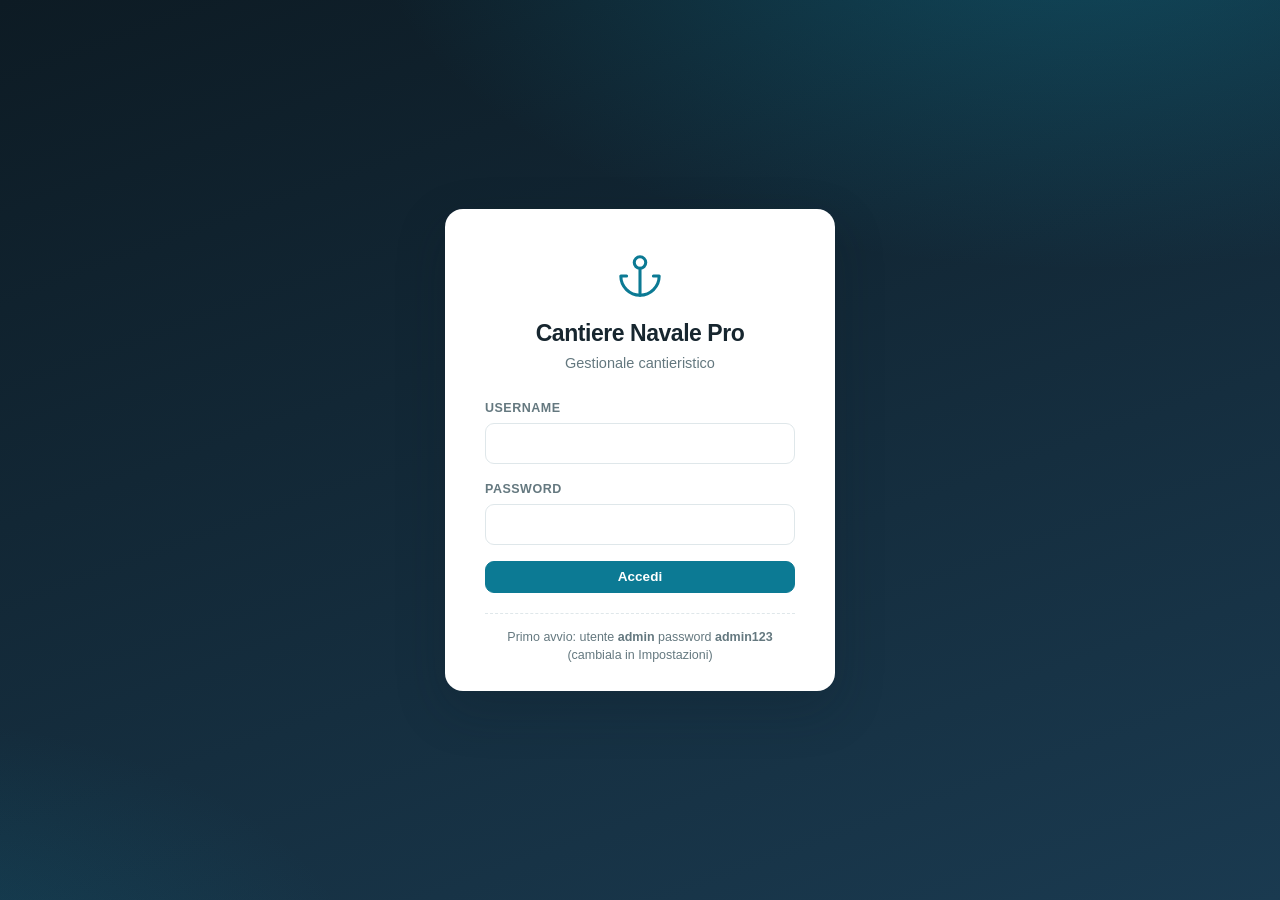
==== static/index.html @ 94cd728e "Prima versione: app gestione cantiere navale (FastAPI)" ====
<!DOCTYPE html>
<html lang="it">
<head>
  <meta charset="UTF-8">
  <meta name="viewport" content="width=device-width, initial-scale=1.0">
  <title>Cantiere Navale Pro</title>
  <link rel="stylesheet" href="/static/css/style.css?v=5">
  <link rel="icon" href="data:image/svg+xml,<svg xmlns='http://www.w3.org/2000/svg' viewBox='0 0 100 100'><text y='.9em' font-size='90'>⚓</text></svg>">
</head>
<body>

  <!-- Login -->
  <div id="login-screen" class="login-screen hidden">
    <div class="login-card">
      <div class="login-logo">
        <svg viewBox="0 0 24 24" width="46" height="46" fill="none" stroke="currentColor" stroke-width="1.6" stroke-linecap="round" stroke-linejoin="round"><circle cx="12" cy="5" r="3"/><path d="M12 22V8"/><path d="M5 12H2a10 10 0 0 0 20 0h-3"/></svg>
      </div>
      <h1>Cantiere Navale Pro</h1>
      <p class="login-sub">Gestionale cantieristico</p>
      <form id="login-form">
        <label>Username
          <input type="text" id="login-username" autocomplete="username" required>
        </label>
        <label>Password
          <input type="password" id="login-password" autocomplete="current-password" required>
        </label>
        <div id="login-error" class="form-error hidden"></div>
        <button type="submit" class="btn btn-primary btn-block">Accedi</button>
      </form>
      <p class="login-hint">Primo avvio: utente <b>admin</b> password <b>admin123</b> (cambiala in Impostazioni)</p>
    </div>
  </div>

  <!-- App -->
  <div id="app-screen" class="app hidden">
    <aside class="sidebar">
      <div class="sidebar-brand">
        <span class="brand-mark">
          <svg viewBox="0 0 24 24" width="20" height="20" fill="none" stroke="currentColor" stroke-width="1.8" stroke-linecap="round" stroke-linejoin="round"><circle cx="12" cy="5" r="3"/><path d="M12 22V8"/><path d="M5 12H2a10 10 0 0 0 20 0h-3"/></svg>
        </span>
        <span>Cantiere Navale <b>Pro</b></span>
      </div>
      <nav class="sidebar-nav" id="main-nav">
        <a href="#/dashboard" data-nav="dashboard">Dashboard</a>
        <div class="nav-group">Anagrafiche</div>
        <a href="#/clienti" data-nav="clienti">Clienti</a>
        <a href="#/imbarcazioni" data-nav="imbarcazioni">Imbarcazioni</a>
        <a href="#/lavoratori" data-nav="lavoratori">Lavoratori</a>
        <div class="nav-group">Operativo</div>
        <a href="#/commesse" data-nav="commesse">Commesse</a>
        <a href="#/agenda" data-nav="agenda">Agenda scalo</a>
        <a href="#/magazzino" data-nav="magazzino">Magazzino</a>
        <div class="nav-group">Amministrazione</div>
        <a href="#/documenti" data-nav="documenti">Documenti</a>
        <a href="#/scadenzario" data-nav="scadenzario">Scadenzario</a>
        <a href="#/acquisti" data-nav="acquisti">Acquisti</a>
        <a href="#/archivio" data-nav="archivio">Archivio</a>
        <div class="nav-group">Sistema</div>
        <a href="#/impostazioni" data-nav="impostazioni">Impostazioni</a>
      </nav>
      <div class="sidebar-footer">
        <div class="sidebar-user" id="sidebar-user"></div>
        <button class="btn btn-ghost btn-sm" id="logout-btn">Esci</button>
      </div>
    </aside>

    <div class="main-col">
      <header class="topbar">
        <div class="search-wrap">
          <span class="search-icon"></span>
          <input type="text" id="global-search" placeholder="Cerca clienti, imbarcazioni, commesse, documenti…" autocomplete="off">
          <div id="search-results" class="search-results hidden"></div>
        </div>
        <div class="topbar-right" id="topbar-user"></div>
      </header>
      <main class="main">
        <div id="view"></div>
      </main>
    </div>
  </div>

  <!-- Modale -->
  <div id="modal-root" class="modal-overlay hidden">
    <div class="modal" id="modal-box"></div>
  </div>

  <!-- Toast -->
  <div id="toast-root"></div>

  <!-- Area di stampa -->
  <div id="print-area" class="print-area"></div>

  <script src="/static/js/app.js?v=5"></script>
</body>
</html>
---- static/css/style.css ----
/* Cantiere Navale Pro — design system v2 */
:root {
  --ink-900: #0d1b24;
  --ink-800: #12293a;
  --ink-700: #1a3a50;
  --brand-600: #0c7a94;
  --brand-500: #0f93b3;
  --brand-100: #dff3f8;
  --accent: #f59e0b;
  --bg: #eef2f4;
  --card: #ffffff;
  --border: #dfe7ea;
  --border-strong: #c8d4d9;
  --text: #17262f;
  --muted: #64787f;
  --red: #d13b3b;
  --red-bg: #fdeeee;
  --green: #1e9e56;
  --green-bg: #e9f7ef;
  --amber: #b97f10;
  --amber-bg: #fdf4e0;
  --blue: #2f6fb5;
  --blue-bg: #e8f1fb;
  --radius: 12px;
  --shadow-sm: 0 1px 2px rgba(13, 27, 36, .06);
  --shadow: 0 1px 3px rgba(13, 27, 36, .07), 0 6px 18px rgba(13, 27, 36, .05);
  --shadow-lg: 0 18px 50px rgba(13, 27, 36, .22);
  --font: -apple-system, BlinkMacSystemFont, "Segoe UI", Roboto, "Helvetica Neue", sans-serif;
}

* { margin: 0; padding: 0; box-sizing: border-box; }

body {
  font-family: var(--font);
  background: var(--bg);
  color: var(--text);
  font-size: 14.5px;
  line-height: 1.5;
  -webkit-font-smoothing: antialiased;
}

.hidden { display: none !important; }
svg.ic { flex-shrink: 0; vertical-align: -3px; }

/* ---------- Login ---------- */
.login-screen {
  min-height: 100vh;
  display: flex; align-items: center; justify-content: center;
  background:
    radial-gradient(1200px 600px at 85% -10%, rgba(15, 147, 179, .35), transparent 60%),
    radial-gradient(900px 500px at -10% 110%, rgba(15, 147, 179, .18), transparent 55%),
    linear-gradient(160deg, var(--ink-900), var(--ink-700));
}
.login-card {
  width: 390px; max-width: calc(100vw - 32px);
  background: var(--card); border-radius: 18px; box-shadow: var(--shadow-lg);
  padding: 44px 40px 26px; text-align: center;
}
.login-logo { color: var(--brand-600); }
.login-card h1 { font-size: 23px; margin-top: 10px; letter-spacing: -.02em; }
.login-sub { color: var(--muted); margin: 3px 0 24px; }
.login-card form { text-align: left; }
.login-card label { display: block; font-size: 12.5px; font-weight: 600; text-transform: uppercase; letter-spacing: .04em; color: var(--muted); margin-bottom: 16px; }
.login-card input {
  width: 100%; margin-top: 5px; padding: 11px 13px;
  border: 1.5px solid var(--border); border-radius: 9px; font-size: 15px;
  transition: border-color .12s;
}
.login-card input:focus { outline: none; border-color: var(--brand-500); }
.login-hint {
  margin-top: 20px; font-size: 12.5px; color: var(--muted);
  border-top: 1px dashed var(--border); padding-top: 14px;
}

/* ---------- Layout ---------- */
.app { display: flex; min-height: 100vh; }

.sidebar {
  width: 234px; flex-shrink: 0;
  background: linear-gradient(180deg, var(--ink-900) 0%, var(--ink-800) 60%, #143246 100%);
  color: #c2d6de;
  display: flex; flex-direction: column;
  position: sticky; top: 0; height: 100vh;
}
.sidebar-brand {
  display: flex; align-items: center; gap: 10px;
  font-size: 15.5px; color: #fff; font-weight: 600;
  padding: 20px 18px 16px; border-bottom: 1px solid rgba(255,255,255,.07);
  letter-spacing: -.01em;
}
.sidebar-brand b { color: #5fd4ef; font-weight: 800; }
.brand-mark {
  width: 34px; height: 34px; border-radius: 9px; flex-shrink: 0;
  background: linear-gradient(145deg, var(--brand-500), #0a5c74);
  display: inline-flex; align-items: center; justify-content: center; color: #fff;
}
.nav-group {
  font-size: 10.5px; text-transform: uppercase; letter-spacing: .1em;
  color: #5b7684; padding: 14px 18px 5px; font-weight: 700;
}
.sidebar-nav { display: flex; flex-direction: column; padding: 6px 0; flex: 1; overflow-y: auto; }
.sidebar-nav a {
  color: #b9cfd8; text-decoration: none; margin: 1px 8px; padding: 8px 10px;
  border-radius: 8px; font-weight: 500; display: flex; align-items: center; gap: 10px;
}
.sidebar-nav a:hover { background: rgba(255,255,255,.06); color: #fff; }
.sidebar-nav a.active {
  background: linear-gradient(120deg, rgba(15,147,179,.35), rgba(15,147,179,.18));
  color: #fff; font-weight: 600;
}
.sidebar-footer {
  padding: 14px 16px; border-top: 1px solid rgba(255,255,255,.07);
  display: flex; align-items: center; justify-content: space-between; gap: 8px;
}
.sidebar-user { font-size: 13px; color: #fff; font-weight: 600; }
.sidebar-user small { display: block; color: #7f9aa7; font-weight: 500; }

.main-col { flex: 1; min-width: 0; display: flex; flex-direction: column; }

/* Topbar */
.topbar {
  height: 58px; background: var(--card); border-bottom: 1px solid var(--border);
  display: flex; align-items: center; gap: 16px; padding: 0 24px;
  position: sticky; top: 0; z-index: 50;
}
.search-wrap { position: relative; flex: 1; max-width: 560px; }
.search-icon {
  position: absolute; left: 11px; top: 50%; transform: translateY(-50%);
  color: var(--muted); display: inline-flex;
}
#global-search {
  width: 100%; padding: 9px 12px 9px 38px;
  border: 1.5px solid var(--border); border-radius: 10px; font-size: 14px;
  background: #f6f9fa; transition: .15s;
}
#global-search:focus { outline: none; border-color: var(--brand-500); background: #fff; }
.search-results {
  position: absolute; top: calc(100% + 6px); left: 0; right: 0;
  background: #fff; border: 1px solid var(--border); border-radius: 12px;
  box-shadow: var(--shadow-lg); overflow: hidden; z-index: 90; max-height: 380px; overflow-y: auto;
}
.search-results .sr-group {
  font-size: 11px; text-transform: uppercase; letter-spacing: .07em; color: var(--muted);
  padding: 9px 14px 3px; font-weight: 700;
}
.search-results .sr-item {
  display: block; padding: 8px 14px; color: var(--text); text-decoration: none; font-size: 14px;
}
.search-results .sr-item:hover { background: var(--brand-100); }
.search-results .sr-empty { padding: 14px; color: var(--muted); font-size: 13.5px; }
.topbar-right { margin-left: auto; display: flex; align-items: center; gap: 10px; color: var(--muted); font-size: 13.5px; }
.topbar-right b { color: var(--text); }

.main { flex: 1; padding: 24px 28px 70px; max-width: 1340px; width: 100%; }

/* ---------- Componenti ---------- */
.page-head {
  display: flex; align-items: center; justify-content: space-between;
  gap: 16px; margin-bottom: 20px; flex-wrap: wrap;
}
.page-head h1 { font-size: 21px; font-weight: 800; letter-spacing: -.02em; display: flex; align-items: center; gap: 10px; }
.page-head h1 .ic { color: var(--brand-600); }
.page-head .sub { color: var(--muted); font-size: 13.5px; margin-top: 2px; }
.head-actions { display: flex; gap: 8px; flex-wrap: wrap; align-items: center; }

.card {
  background: var(--card); border: 1px solid var(--border);
  border-radius: var(--radius); box-shadow: var(--shadow-sm);
  padding: 18px 20px; margin-bottom: 18px;
}
.card > h2 {
  font-size: 13px; text-transform: uppercase; letter-spacing: .06em; color: var(--muted);
  margin-bottom: 14px; display: flex; align-items: center; gap: 8px;
}
.card > h2 .count { background: var(--brand-100); color: var(--brand-600); padding: 1px 8px; border-radius: 99px; font-size: 11.5px; }

.btn {
  display: inline-flex; align-items: center; gap: 7px;
  border: 1.5px solid var(--border-strong); background: #fff; color: var(--text);
  border-radius: 9px; padding: 7.5px 14px; font-size: 13.5px; font-weight: 600;
  cursor: pointer; text-decoration: none; transition: .12s; font-family: inherit;
}
.btn:hover { border-color: #a9bcc4; background: #f7fafa; }
.btn-primary { background: var(--brand-600); border-color: var(--brand-600); color: #fff; }
.btn-primary:hover { background: var(--brand-500); border-color: var(--brand-500); }
.btn-danger { color: var(--red); border-color: #efc7c7; }
.btn-danger:hover { background: var(--red-bg); border-color: var(--red); }
.btn-ghost { background: transparent; border-color: rgba(255,255,255,.28); color: #fff; }
.btn-ghost:hover { background: rgba(255,255,255,.1); }
.btn-sm { padding: 4.5px 10px; font-size: 12.5px; border-radius: 7px; }
.btn-block { width: 100%; justify-content: center; }
.btn:disabled { opacity: .5; cursor: not-allowed; }

table.tbl { width: 100%; border-collapse: collapse; }
.tbl th {
  text-align: left; font-size: 11px; text-transform: uppercase; letter-spacing: .06em;
  color: var(--muted); padding: 8px 10px; border-bottom: 1.5px solid var(--border);
  white-space: nowrap; font-weight: 700;
}
.tbl td { padding: 9.5px 10px; border-bottom: 1px solid #e9eef0; vertical-align: middle; }
.tbl tbody tr:last-child td { border-bottom: none; }
.tbl tbody tr:hover { background: #f6fafb; }
.tbl .actions { display: flex; gap: 5px; justify-content: flex-end; }
.tbl td.num, .tbl th.num { text-align: right; font-variant-numeric: tabular-nums; }
.tbl a { color: var(--brand-600); text-decoration: none; font-weight: 600; }
.tbl a:hover { text-decoration: underline; }
.tbl .primary { font-weight: 600; }
.tbl .sub { display: block; color: var(--muted); font-size: 12.5px; }
.empty-row td { text-align: center; color: var(--muted); padding: 30px; }

.badge {
  display: inline-flex; align-items: center; gap: 5px; padding: 2.5px 9px; border-radius: 99px;
  font-size: 11.5px; font-weight: 700; white-space: nowrap;
}
.badge-gray  { background: #e8edf0; color: #45606c; }
.badge-blue  { background: var(--blue-bg); color: var(--blue); }
.badge-teal  { background: var(--brand-100); color: var(--brand-600); }
.badge-green { background: var(--green-bg); color: var(--green); }
.badge-amber { background: var(--amber-bg); color: var(--amber); }
.badge-red   { background: var(--red-bg); color: var(--red); }

.toolbar { display: flex; gap: 9px; align-items: center; flex-wrap: wrap; margin-bottom: 14px; }
.toolbar input[type="text"], .toolbar input[type="search"], .toolbar select {
  padding: 8px 11px; border: 1.5px solid var(--border); border-radius: 8px; background: #fff;
  font-size: 13.5px; font-family: inherit;
}
.toolbar input[type="text"], .toolbar input[type="search"] { min-width: 200px; }
.toolbar .spacer { flex: 1; }

.tabs { display: flex; gap: 2px; border-bottom: 2px solid var(--border); margin-bottom: 16px; flex-wrap: wrap; }
.tabs button {
  border: none; background: none; padding: 9px 14px; font-size: 13.5px; font-weight: 600;
  color: var(--muted); cursor: pointer; border-bottom: 2px solid transparent; margin-bottom: -2px; font-family: inherit;
}
.tabs button.active { color: var(--brand-600); border-bottom-color: var(--brand-600); }

/* Stat cards */
.stats-grid { display: grid; grid-template-columns: repeat(auto-fit, minmax(185px, 1fr)); gap: 13px; margin-bottom: 18px; }
.stat {
  background: var(--card); border: 1px solid var(--border); border-radius: var(--radius);
  box-shadow: var(--shadow-sm); padding: 15px 17px; position: relative; overflow: hidden;
}
.stat::before { content: ""; position: absolute; left: 0; top: 0; bottom: 0; width: 3.5px; background: var(--brand-500); opacity: .85; }
.stat.warn::before { background: var(--accent); }
.stat.good::before { background: var(--green); }
.stat.bad::before { background: var(--red); }
.stat .label { font-size: 11.5px; color: var(--muted); font-weight: 700; text-transform: uppercase; letter-spacing: .05em; }
.stat .value { font-size: 25px; font-weight: 800; margin-top: 3px; font-variant-numeric: tabular-nums; letter-spacing: -.02em; }
.stat .value.money { font-size: 19px; padding-top: 3px; }
.stat .hint { font-size: 12px; color: var(--muted); margin-top: 1px; }

.grid-2 { display: grid; grid-template-columns: 1fr 1fr; gap: 16px; align-items: start; }
.grid-3-1 { display: grid; grid-template-columns: 260px 1fr; gap: 16px; align-items: start; }
@media (max-width: 1000px) { .grid-2, .grid-3-1 { grid-template-columns: 1fr; } }

/* Schede di dettaglio */
.detail-grid { display: grid; grid-template-columns: repeat(auto-fit, minmax(210px, 1fr)); gap: 14px; }
.detail-grid .field-box { background: #f7fafa; border: 1px solid var(--border); border-radius: 10px; padding: 10px 13px; }
.detail-grid .field-box .k { font-size: 11px; text-transform: uppercase; letter-spacing: .05em; color: var(--muted); font-weight: 700; }
.detail-grid .field-box .v { font-size: 14px; margin-top: 2px; word-break: break-word; }
.field-box.wide { grid-column: 1 / -1; }

/* Form */
label.field { display: block; font-size: 12.5px; font-weight: 600; margin-bottom: 12px; color: #3d5058; }
label.field .req { color: var(--red); }
label.field input, label.field select, label.field textarea {
  display: block; width: 100%; margin-top: 4px; padding: 8.5px 11px;
  border: 1.5px solid var(--border); border-radius: 8px; font-size: 14px;
  font-family: inherit; background: #fff; transition: border-color .12s;
}
label.field input:focus, label.field select:focus, label.field textarea:focus { outline: none; border-color: var(--brand-500); }
label.field textarea { resize: vertical; min-height: 60px; }
.form-grid { display: grid; grid-template-columns: 1fr 1fr; gap: 0 16px; }
.form-grid .full { grid-column: 1 / -1; }
.form-section { font-size: 11.5px; text-transform: uppercase; letter-spacing: .06em; color: var(--brand-600); font-weight: 800; margin: 16px 0 10px; padding-top: 12px; border-top: 1px dashed var(--border); }
.form-section:first-child { margin-top: 0; padding-top: 0; border-top: none; }
.form-error { color: var(--red); font-size: 13px; font-weight: 600; margin-bottom: 10px; }
.inline-form { display: flex; gap: 8px; flex-wrap: wrap; align-items: flex-end; }
.inline-form label.field { margin-bottom: 0; }
.inline-form input, .inline-form select { min-width: 130px; }

/* Modale */
.modal-overlay {
  position: fixed; inset: 0; background: rgba(13, 27, 36, .55); backdrop-filter: blur(2px);
  display: flex; align-items: flex-start; justify-content: center;
  padding: 48px 16px; z-index: 100; overflow-y: auto;
}
.modal {
  background: #fff; border-radius: 16px; box-shadow: var(--shadow-lg);
  width: 640px; max-width: 100%; padding: 24px 28px;
  animation: modal-in .16s ease-out;
}
.modal.wide { width: 780px; }
@keyframes modal-in { from { transform: translateY(10px); opacity: 0; } to { transform: none; opacity: 1; } }
.modal h2 { font-size: 17px; margin-bottom: 16px; letter-spacing: -.01em; }
.modal-actions { display: flex; justify-content: flex-end; gap: 8px; margin-top: 18px; }
.modal-tabs { display: flex; gap: 2px; border-bottom: 2px solid var(--border); margin-bottom: 14px; }
.modal-tabs button {
  border: none; background: none; padding: 8px 13px; font-size: 13px; font-weight: 700; font-family: inherit;
  color: var(--muted); cursor: pointer; border-bottom: 2px solid transparent; margin-bottom: -2px;
}
.modal-tabs button.active { color: var(--brand-600); border-bottom-color: var(--brand-600); }

/* Toast */
#toast-root { position: fixed; bottom: 22px; right: 22px; z-index: 200; display: flex; flex-direction: column; gap: 8px; }
.toast {
  background: var(--ink-800); color: #fff; padding: 11px 16px; border-radius: 10px;
  box-shadow: var(--shadow-lg); font-size: 13.5px; font-weight: 500;
  animation: toast-in .18s ease-out; max-width: 400px;
}
.toast.error { background: #8f2424; }
.toast.success { background: #135a33; }
@keyframes toast-in { from { transform: translateY(8px); opacity: 0; } to { transform: none; opacity: 1; } }

/* Dettaglio commessa / documento */
.doc-head { display: flex; justify-content: space-between; gap: 18px; flex-wrap: wrap; margin-bottom: 4px; }
.doc-head h1 { font-size: 20px; }
.doc-meta { color: var(--muted); font-size: 13.5px; margin-top: 5px; display: flex; gap: 15px; flex-wrap: wrap; align-items: center; }
.totals-box { max-width: 340px; margin-left: auto; }
.totals-box .row { display: flex; justify-content: space-between; gap: 12px; padding: 4.5px 0; }
.totals-box .row.grand { border-top: 2px solid var(--text); font-weight: 800; font-size: 16px; margin-top: 6px; padding-top: 9px; }

.back-link { display: inline-flex; align-items: center; gap: 5px; margin-bottom: 12px; color: var(--brand-600); font-weight: 600; text-decoration: none; font-size: 13.5px; }
.back-link:hover { text-decoration: underline; }

/* Cartelle archivio */
.folder-list { display: flex; flex-direction: column; gap: 3px; }
.folder-item {
  display: flex; align-items: center; gap: 9px; padding: 9px 11px; border-radius: 9px;
  cursor: pointer; border: 1.5px solid transparent; font-weight: 600; font-size: 13.5px;
}
.folder-item:hover { background: #f2f7f8; }
.folder-item.active { background: var(--brand-100); border-color: var(--brand-500); color: var(--brand-600); }
.folder-item .fc { margin-left: auto; background: rgba(13,27,36,.07); border-radius: 99px; padding: 0 8px; font-size: 11.5px; font-weight: 700; }
.folder-item.active .fc { background: #fff; }

/* Calendario agenda */
.cal-head { display: flex; align-items: center; gap: 12px; margin-bottom: 12px; flex-wrap: wrap; }
.cal-head .cal-title { font-size: 16px; font-weight: 800; min-width: 160px; text-transform: capitalize; }
.cal-grid { display: grid; grid-template-columns: repeat(7, 1fr); gap: 6px; }
.cal-dow { text-align: center; font-size: 11px; font-weight: 700; text-transform: uppercase; letter-spacing: .05em; color: var(--muted); padding: 4px 0; }
.cal-cell {
  min-height: 84px; background: #fff; border: 1px solid var(--border); border-radius: 9px;
  padding: 5px 6px; font-size: 12px; position: relative; cursor: pointer; overflow: hidden;
}
.cal-cell:hover { border-color: var(--brand-500); }
.cal-cell.other { background: #f4f7f8; opacity: .55; }
.cal-cell.today { border-color: var(--brand-500); box-shadow: 0 0 0 1.5px var(--brand-500) inset; }
.cal-cell .dnum { font-weight: 700; color: var(--muted); font-size: 11.5px; }
.cal-cell.today .dnum { color: var(--brand-600); }
.cal-chip {
  display: block; margin-top: 3px; padding: 1.5px 6px; border-radius: 5px;
  font-size: 10.5px; font-weight: 700; white-space: nowrap; overflow: hidden; text-overflow: ellipsis;
  border: none; cursor: pointer; width: 100%; text-align: left; font-family: inherit;
}
.cal-chip.s-pianificato { background: var(--blue-bg); color: var(--blue); }
.cal-chip.s-in_corso { background: var(--amber-bg); color: var(--amber); }
.cal-chip.s-completato { background: var(--green-bg); color: var(--green); }
.cal-chip.s-annullato { background: #eee; color: #999; text-decoration: line-through; }
.cal-legend { display: flex; gap: 10px; flex-wrap: wrap; margin-top: 10px; font-size: 12px; color: var(--muted); align-items: center; }
.cal-legend .sw { display: inline-block; width: 10px; height: 10px; border-radius: 3px; margin-right: 4px; vertical-align: -1px; }

/* Alert */
.alert-banner {
  display: flex; align-items: center; gap: 10px; padding: 11px 15px; border-radius: 10px;
  font-size: 13.5px; font-weight: 600; margin-bottom: 16px;
}
.alert-banner.warn { background: var(--amber-bg); color: var(--amber); border: 1px solid #f2dfa8; }
.alert-banner.bad { background: var(--red-bg); color: var(--red); border: 1px solid #f3c8c8; }

/* Stampa */
.print-area { display: none; }
@media print {
  body * { visibility: hidden; }
  .print-area, .print-area * { visibility: visible; }
  .print-area { display: block !important; position: absolute; inset: 0; padding: 26px; color: #000; background: #fff; }
}
.print-doc .p-head { display: flex; justify-content: space-between; border-bottom: 3px solid #000; padding-bottom: 12px; margin-bottom: 18px; }
.print-doc .p-title { font-size: 23px; font-weight: 800; letter-spacing: .05em; text-transform: uppercase; }
.print-doc table { width: 100%; border-collapse: collapse; margin-top: 10px; }
.print-doc th, .print-doc td { border: 1px solid #999; padding: 6px 9px; text-align: left; font-size: 12.5px; }
.print-doc th { background: #eee; }
.print-doc .p-totals { margin-top: 14px; margin-left: auto; width: 300px; }
.print-doc .p-totals div { display: flex; justify-content: space-between; padding: 3px 0; }
.print-doc .p-totals .grand { border-top: 2px solid #000; font-weight: 800; font-size: 15px; }
.print-doc .p-footer { margin-top: 28px; font-size: 11.5px; color: #444; }

/* Responsive */
@media (max-width: 860px) {
  .app { flex-direction: column; }
  .sidebar { width: 100%; height: auto; position: static; }
  .sidebar-nav { flex-direction: row; flex-wrap: wrap; }
  .sidebar-nav a { margin: 2px 4px; }
  .nav-group { display: none; }
  .main { padding: 18px 14px 50px; }
  .form-grid { grid-template-columns: 1fr; }
  .topbar { padding: 0 14px; }
}
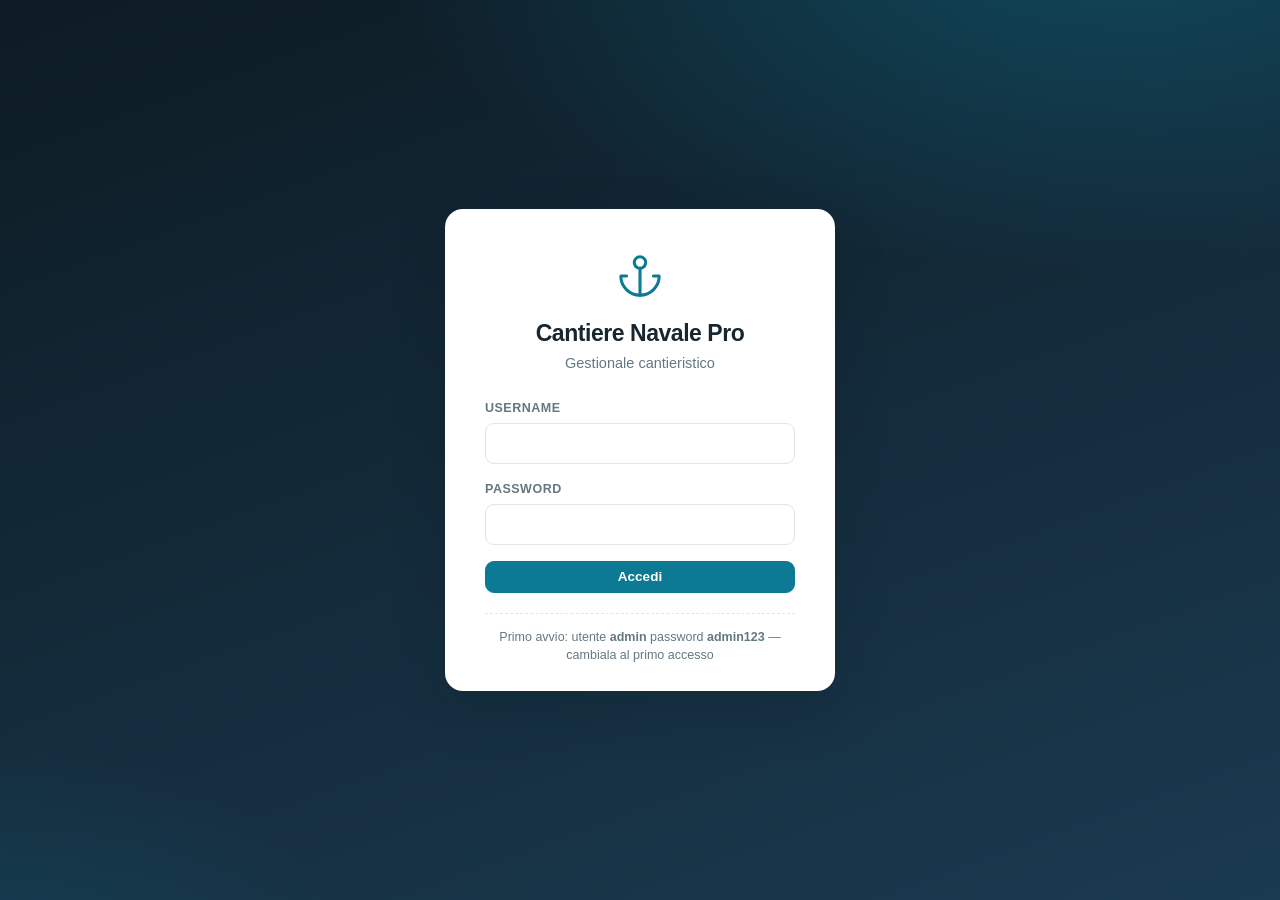
==== commit e63df541: "Versione 2.2: calcoli decimali, numerazione sicura, XML fattura completo, redditività commessa, sicu" ====
--- a/static/index.html
+++ b/static/index.html
@@ -4,7 +4,7 @@
   <meta charset="UTF-8">
   <meta name="viewport" content="width=device-width, initial-scale=1.0">
   <title>Cantiere Navale Pro</title>
-  <link rel="stylesheet" href="/static/css/style.css?v=5">
+  <link rel="stylesheet" href="/static/css/style.css?v=7">
   <link rel="icon" href="data:image/svg+xml,<svg xmlns='http://www.w3.org/2000/svg' viewBox='0 0 100 100'><text y='.9em' font-size='90'>⚓</text></svg>">
 </head>
 <body>
@@ -27,7 +27,7 @@
         <div id="login-error" class="form-error hidden"></div>
         <button type="submit" class="btn btn-primary btn-block">Accedi</button>
       </form>
-      <p class="login-hint">Primo avvio: utente <b>admin</b> password <b>admin123</b> (cambiala in Impostazioni)</p>
+      <p class="login-hint">Primo avvio: utente <b>admin</b> password <b>admin123</b> — cambiala al primo accesso</p>
     </div>
   </div>
 
@@ -87,9 +87,12 @@
   <!-- Toast -->
   <div id="toast-root"></div>
 
+  <!-- Datalist delle tendine configurabili -->
+  <div id="datalists" class="hidden"></div>
+
   <!-- Area di stampa -->
   <div id="print-area" class="print-area"></div>
 
-  <script src="/static/js/app.js?v=5"></script>
+  <script src="/static/js/app.js?v=7"></script>
 </body>
 </html>
